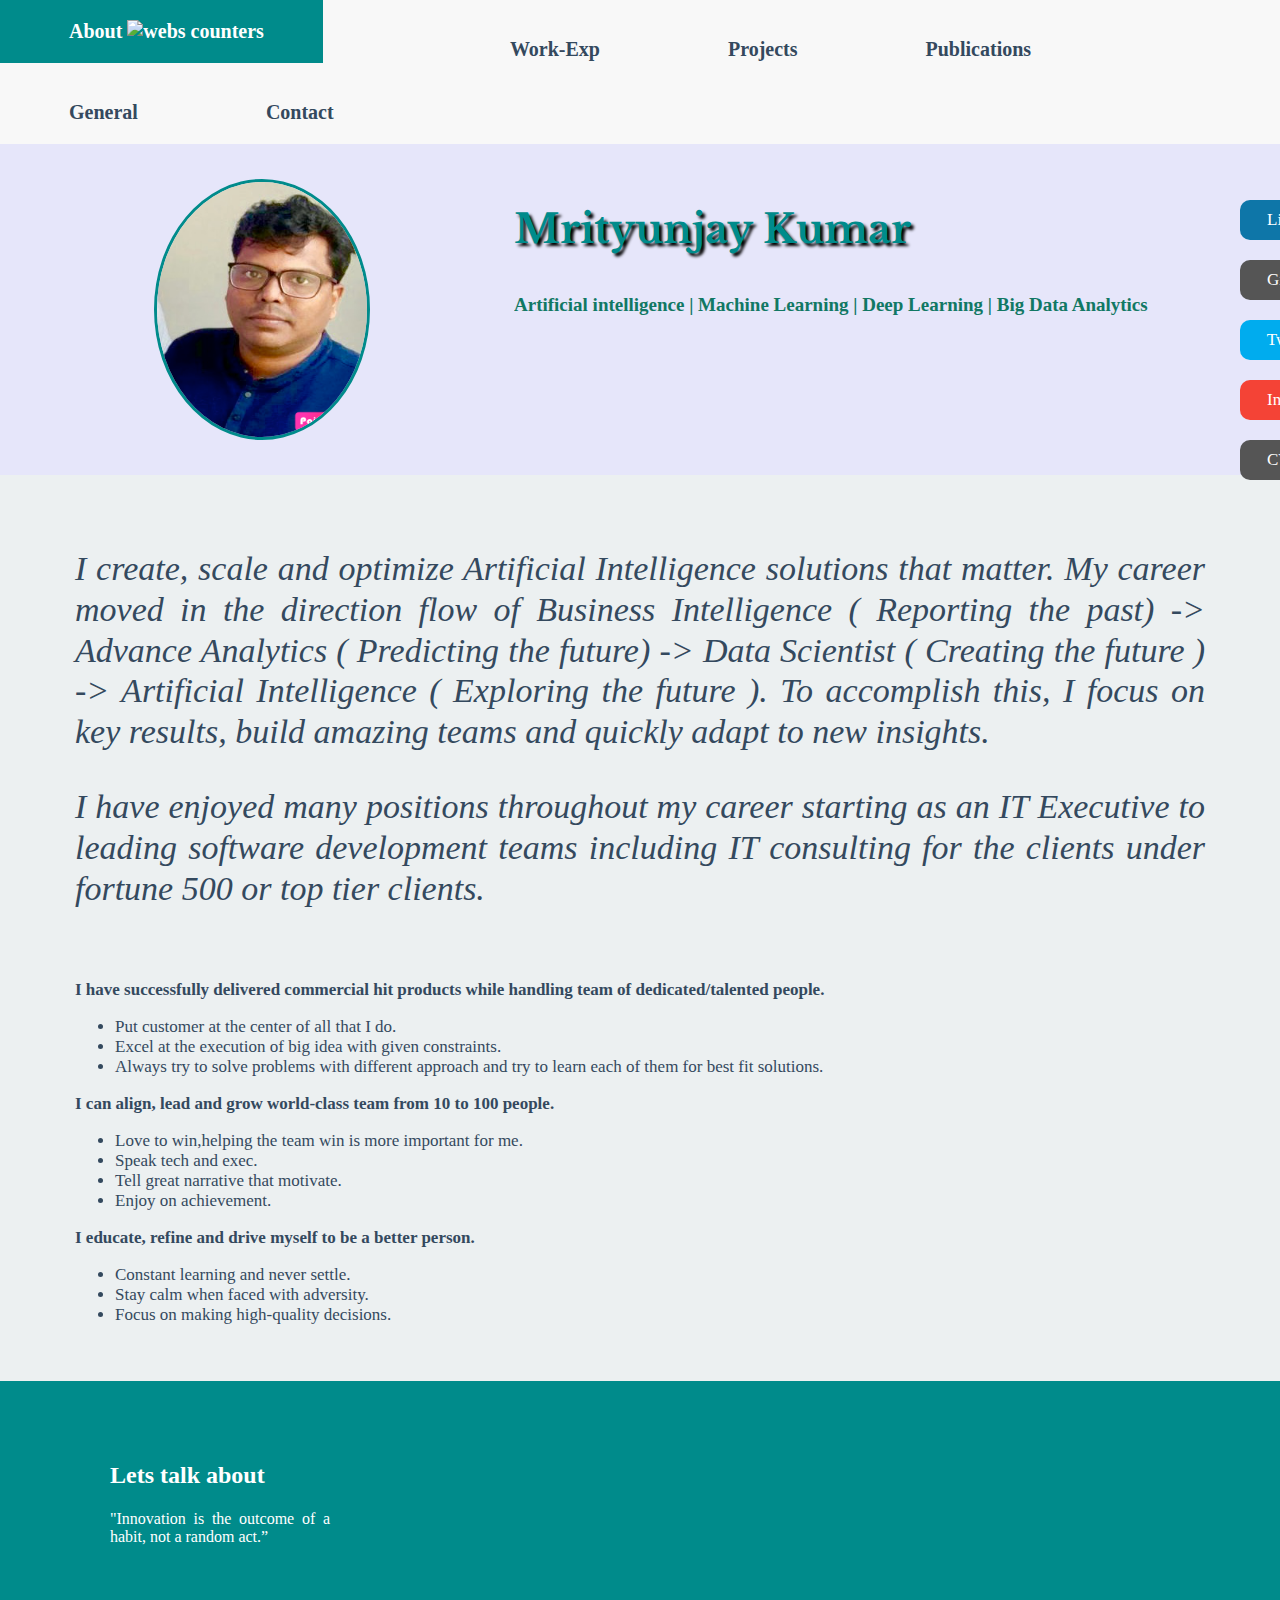
==== index.html @ 2c68a1d3 "Update index.html" ====
<!DOCTYPE html>
<html>
<head>
<meta name="viewport" content="width=device-width, initial-scale=1">
<meta name="author" content="Mrityunjay Kumar">
<!--Define keywords for search engines-->
<meta name="keywords" content="About Me, Online CV, Resume, Online Resume, Data Scientist, ISB, CBA">
<!--Define a description of your web page-->
<meta name="description" content="Online Resume">

<!--Stylesheet-->
<link rel="stylesheet" href="https://use.fontawesome.com/releases/v5.8.2/css/all.css" integrity="sha384-oS3vJWv+0UjzBfQzYUhtDYW+Pj2yciDJxpsK1OYPAYjqT085Qq/1cq5FLXAZQ7Ay" crossorigin="anonymous">
<link href="https://fonts.googleapis.com/css?family=Libre+Baskerville|Ubuntu&amp;display=swap" rel="stylesheet">
<link rel="stylesheet" href="https://fonts.googleapis.com/css?family=Tangerine">
<link rel="stylesheet" href="css/howersidenav.css">
<link rel="stylesheet" href="css/footer.css">
<link rel="stylesheet" href="css/body.css">

<!--Page icon-->
<link rel="shortcut icon" href="img/avtar.ico"/>
<title img src="img/avtar.ico">Mrityunjay Kumar</title>

</head>
		
 <body>

<!--Sidenav-->
<div id="mySidenav" class="sidenav">
  <a href="https://www.linkedin.com/in/mrityunjay-kumar-9306695/" id="linkedin" target="blank"><i class="fab fa-linkedin-in"></i>&nbsp;&nbsp;&nbsp; LinkedIn </a>
  <a href="https://github.com/MrityunjayKumar123" target="blank" id="github"><i class="fab fa-github"></i>&nbsp;&nbsp;&nbsp; Github </a>
  <a href="https://twitter.com/Mrityunjay123" id="twitter" target="blank"><i class="fab fa-twitter"></i>&nbsp;&nbsp;&nbsp; Twitter </a>
  <a href="https://www.instagram.com/mrityunjay__kumar/" id="insta" target="blank"><i class="fab fa-instagram"></i>&nbsp;&nbsp;&nbsp; Instagram </a>
  <a href="https://drive.google.com/file/d/1E9BwExtpAcn0yNSkic_AzF_CJ688AQ5Y/view?usp=sharing" target="blank" download id="download"><i class="fas fa-download"></i>&nbsp;&nbsp;&nbsp; CV Download</a>
</div>

<!--Top Nav-->
<div class="topnav" id="myTopnav">
  <a href="index.html" class="active"><i class="fas fa-user"></i>&nbsp;&nbsp;About  	<!-- hitwebcounter Code START -->
<img src="http://hitwebcounter.com/counter/counter.php?page=7153136&style=0003&nbdigits=5&type=page&initCount=0" title="webs counters" Alt="webs counters"   border="0" >
</a>                                        <br/>
                                        <!-- hitwebcounter.com --><a style="font-family: ; 
                                        font-size: 2px; color: #; text-decoration:  ;">
                    </a>   	      </a>
  <a href="pages/work.html"><i class="fas fa-mail-bulk"></i>&nbsp;&nbsp;Work-Exp</a>
  <a href="pages/project.html"><i class="fas fa-project-diagram"></i>&nbsp;&nbsp;Projects</a>
  <a href="pages/publications.html"><i class="fas fa-newspaper"></i>&nbsp; Publications</a>
  <a href="pages/general.html"><i class="fas fa-info-circle"></i>&nbsp; General</a>
  <a href="pages/contact.html"><i class="far fa-id-badge"></i>&nbsp; Contact</a>
  </a>
</div>


                       
	
<!-- Start of Async Callbell Code -->
<script>
  window.callbellSettings = {
    token: "idbtpaH2zUc19BepEBR7MFmj"
  };
</script>
<script>
  (function(){var w=window;var ic=w.callbell;if(typeof ic==="function"){ic('reattach_activator');ic('update',callbellSettings);}else{var d=document;var i=function(){i.c(arguments)};i.q=[];i.c=function(args){i.q.push(args)};w.Callbell=i;var l=function(){var s=d.createElement('script');s.type='text/javascript';s.async=true;s.src='https://dash.callbell.eu/include/'+window.callbellSettings.token+'.js';var x=d.getElementsByTagName('script')[0];x.parentNode.insertBefore(s,x);};if(w.attachEvent){w.attachEvent('onload',l);}else{w.addEventListener('load',l,false);}}})()
</script>
<!-- End of Async Callbell Code -->

	
	
<!--Header-->
<div class="header-home">
	<div id="row">
		<!--Avatar Starts-->
		<div id="column">
			<img src="img/avtr.jpg" alt="Logo" class="avatar">
		</div>
		<!--Avatar Ends-->
		<div id="column-right">
	<div class="header">
		<p class="logo-name">Mrityunjay Kumar</p>
		<p class="name"><b>Artificial intelligence | Machine Learning | Deep Learning | Big Data Analytics</b></p>
		<!--p class="name">Your&nbsp; Designation</p-->
		<!--p>Location: Navi Mumbai, India</p-->
		</div>
	</div>
	</div>
</div>

<!--Rest Body-->
<div class="main">
	<div>
	<h1>
	  

	  
	<p><em>I create, scale and optimize Artificial Intelligence solutions that matter. My career moved in the direction flow of Business Intelligence ( Reporting the past) -> Advance  Analytics 
( Predicting the future) ->  Data Scientist  ( Creating the future ) -> Artificial Intelligence ( Exploring the future ).

To accomplish this, I focus on key results, build amazing teams and quickly adapt to new insights.   </em></p>
	     
    <p> <em>I have enjoyed many positions throughout my career starting as an IT Executive to leading software development teams including IT consulting for the
	     clients under fortune 500 or top tier clients.  </em>	
	     
	     <i class="fas fa-user-secret"></i></h1>
	 <br>
	     
	     
   <p>  <strong> I have successfully delivered commercial hit products while handling team of dedicated/talented people. </strong> </p> 
   
   <ul>
<li style="font-weight: 400;"><span style="font-weight: 400;">Put customer at the center of all that I do.</span></li>
<li style="font-weight: 400;"><span style="font-weight: 400;">Excel at the execution of big idea with given constraints.</span></li>
<li style="font-weight: 400;"><span style="font-weight: 400;">Always try to solve problems with different approach and try to learn each of them for best fit solutions.</span></li>
   </ul>
	     
<p> <strong>  I can align, lead and grow world-class team from 10 to 100 people. </strong> 

 <ul>
<li style="font-weight: 400;"><span style="font-weight: 400;"> Love to win,helping the team win is more important for me.</span></li>
<li style="font-weight: 400;"><span style="font-weight: 400;"> Speak tech and exec.</span></li>
<li style="font-weight: 400;"><span style="font-weight: 400;"> Tell great narrative that motivate.</span></li>
<li style="font-weight: 400;"><span style="font-weight: 400;"> Enjoy on achievement.</span></li>
</ul>
   
<p>	 <strong>   I educate, refine and drive myself to be a better person. </strong>
 <ul>
<li style="font-weight: 400;"><span style="font-weight: 400;">  Constant learning and never settle. </span></li>
<li style="font-weight: 400;"><span style="font-weight: 400;">  Stay calm when faced with adversity.</span></li>
<li style="font-weight: 400;"><span style="font-weight: 400;">  Focus on making high-quality decisions.</span></li>
 <ul>

</div>
</div>
<!--Footer-->
<footer>
	<div class="row-footer">
		<div class="column-footer">
			<h2 class="ftco-heading-2">Lets talk about</h2>
			<p>"Innovation is the outcome of a habit, not a random act.”</p>
	</div>
</footer>	
	              
</body>
		
		
</html>
---- css/howersidenav.css ----
#mySidenav a {
  width: 170px; /* Set a specific width */
  position: fixed; /* Position them relative to the browser window */
  #left: -155px; /* Position them outside of the screen */
  right: -150px;
  transition: 0.1s; /* Add transition on hover */
  padding: 10px;
  text-decoration: none; /* Remove underline */
  font-size: 17px;
  color: white;
  border-radius: 10px 0px 0px 10px; /* Rounded corners on the top right and bottom right side */
  text-align: left;
  margin-left: 0px;
}

#mySidenav a:hover {
  right: 0; /* On mouse-over, make the elements appear as they should */
}

#linkedin {
    top: 200px;
    background-color: #0e76a8;
}

#github {
    top: 260px;
    background-color: #555;
}

#twitter {
    top: 320px;
    background-color: #00acee;
}

#insta {
    top: 380px;
    background-color: rgb(244, 67, 54);
}

#download {
  top: 440px;
  background-color: #555
}
---- css/footer.css ----
/*footer*/
footer {
    display: block;
	background-color: darkcyan;
}

.row-footer { 
display: flex; 
flex-wrap: wrap; 
margin: 0px 50px 0px 50px;
padding: 40px;
} 

.column-footer { 
display: inline-block; 
width: 20%;
padding: 20px;
}

.ftco-footer .ftco-heading-2 {
    font-size: 17px;
    font-weight: 400;
    color: #000;
}

h1, h2, h3, h4, h5, .h1, .h2, .h3, .h4, .h5 {
    line-height: 1.5;
    color: rgba(0,0,0,.9);
    font-weight: 400;
}

h2, .h2 {
    font-size: 2rem;
}
h1, h2, h3, h4, h5, h6, .h1, .h2, .h3, .h4, .h5, .h6 {
    margin-bottom: .5rem;
    font-family: inherit;
    font-weight: 500;
    line-height: 1.2;
    color: inherit;
}
h1, h2, h3, h4, h5, h6 {
    margin-top: 0;
    margin-bottom: .5rem;
}
h2 {
    display: block;
    font-size: 1.5em;
    margin-block-start: 0.83em;
    margin-block-end: 0.83em;
    margin-inline-start: 0px;
    margin-inline-end: 0px;
    font-weight: bold;
}
.list-unstyled {
    padding-left: 0;
    list-style: none;
}
ol, ul, dl {
    margin-top: 0;
    margin-bottom: 1rem;
}


@media (min-width: 768px)
.container {
    max-width: 720px;
}
@media (min-width: 576px)
.container {
    max-width: 540px;
}
@media (min-width: 992px)
.container {
    max-width: 960px;
}
@media (min-width: 1200px)
.container {
    max-width: 1140px;
}
@media (min-width: 768px)
---- css/body.css ----
body {
    margin: 0px 0px 0px 0px;
    box-sizing: border-box;
    color: white;
    height: 100%;
}

.header {
    #background: darkorchid;
    margin: 0px;
    overflow: hidden;
	#height: 200px;
}

.logo-name {
    font-weight: bolder;
    font-size: 40px;
    font-family: "Libre Baskerville",cursive;
    text-shadow: 3px 3px 3px #000000;
	margin-top: 50px;
	color: darkcyan;	
}

.header-home {
    padding: 10px;
    text-align: auto;
    color: white;
    #background-image: url(../img/macbook.jpeg);
    background-size: cover;
    background-attachment: fixed;
    background-repeat: no-repeat;
    background-position: center;
    background-color: lavender;
    /* margin-top: -100px; */
   # height: 50%;
}

/* Clear floats after the columns */
#row {
    display: flex;
    flex-wrap: wrap;
    #margin-left: 30px;
    #margin-bottom: -15px;
}
#column {
    display: inline-block;
    vertical-align: top;
    #margin-left: 30px;
    width: 40%;
}
#column-right {
    display: inline-block;
    vertical-align: top;
    #margin-left: 30px;
    #margin-top: 30px;
    width: 60%;
}

.avatar {
    display: block;
    width: 210px;
    height: 255px;
    border-radius: 50%;
	border-color: darkcyan;
    margin: 25px auto;
}

img.avatar {
    /* width: 40%; */
    border-radius: 50%;
	border-style: solid;
    border-color: darkcyan;
}

img {
    max-width: 200%;
}

/**Writing area**/
.main {
    -ms-flex: 70%;
    flex: 70%;
    padding: 40px 75px;
    font-size: 17px;
	background-color:#ECF0F1;
	#height: -webkit-fill-available;
	#height: max-content;
	#margin-top: -10px;
	height: 100%;
	color: #34495E;
}


/****Name area******/
.name {
	margin-left: 0px;
	#padding: 60px;
    #text-align: center;
    #margin-top: 40px;
    #margin-bottom: -25px;
	font-size: 19px;
	color: #117864;
}

/**Styling paragraph**/
p {
  text-align: justify;
  text-justify: inter-word;
}
.span {
    font-weight: 400px;
    text-align: justify;
    text-justify: inter-word;
}
/***Top Navigation***/
/* Add a black background color to the top navigation */
.topnav {
  background-color: #F8F8F8; /**#333;**/
  overflow: hidden;
  position: sticky;
  position: -webkit-sticky;
  width: 100%;
  top: 0;
}

/* Style the links inside the navigation bar */
.topnav a {
  float: left;
  display: block;
  color: #34495E;  /*#f2f2f2*/
  text-align: center;
  padding: 20px 59px;
  #padding: 14px 16px;
  text-decoration: none;
  font-size: 20px;
  font-weight: bold;
}

/* Change the color of links on hover */
.topnav a:hover {
  background-color: #ddd;
  color: black;
}

/* Add an active class to highlight the current page */
.topnav a.active {
  background-color: darkcyan; /*#4CAF50;*/
  color: white;
}

/* Hide the link that should open and close the topnav on small screens */
.topnav .icon {
  display: none;
}

/**Paragraph Colors**/
#dark {
	background-color: #ECF0F1;
}
#light {
	background-color: #FAFAFA;
}
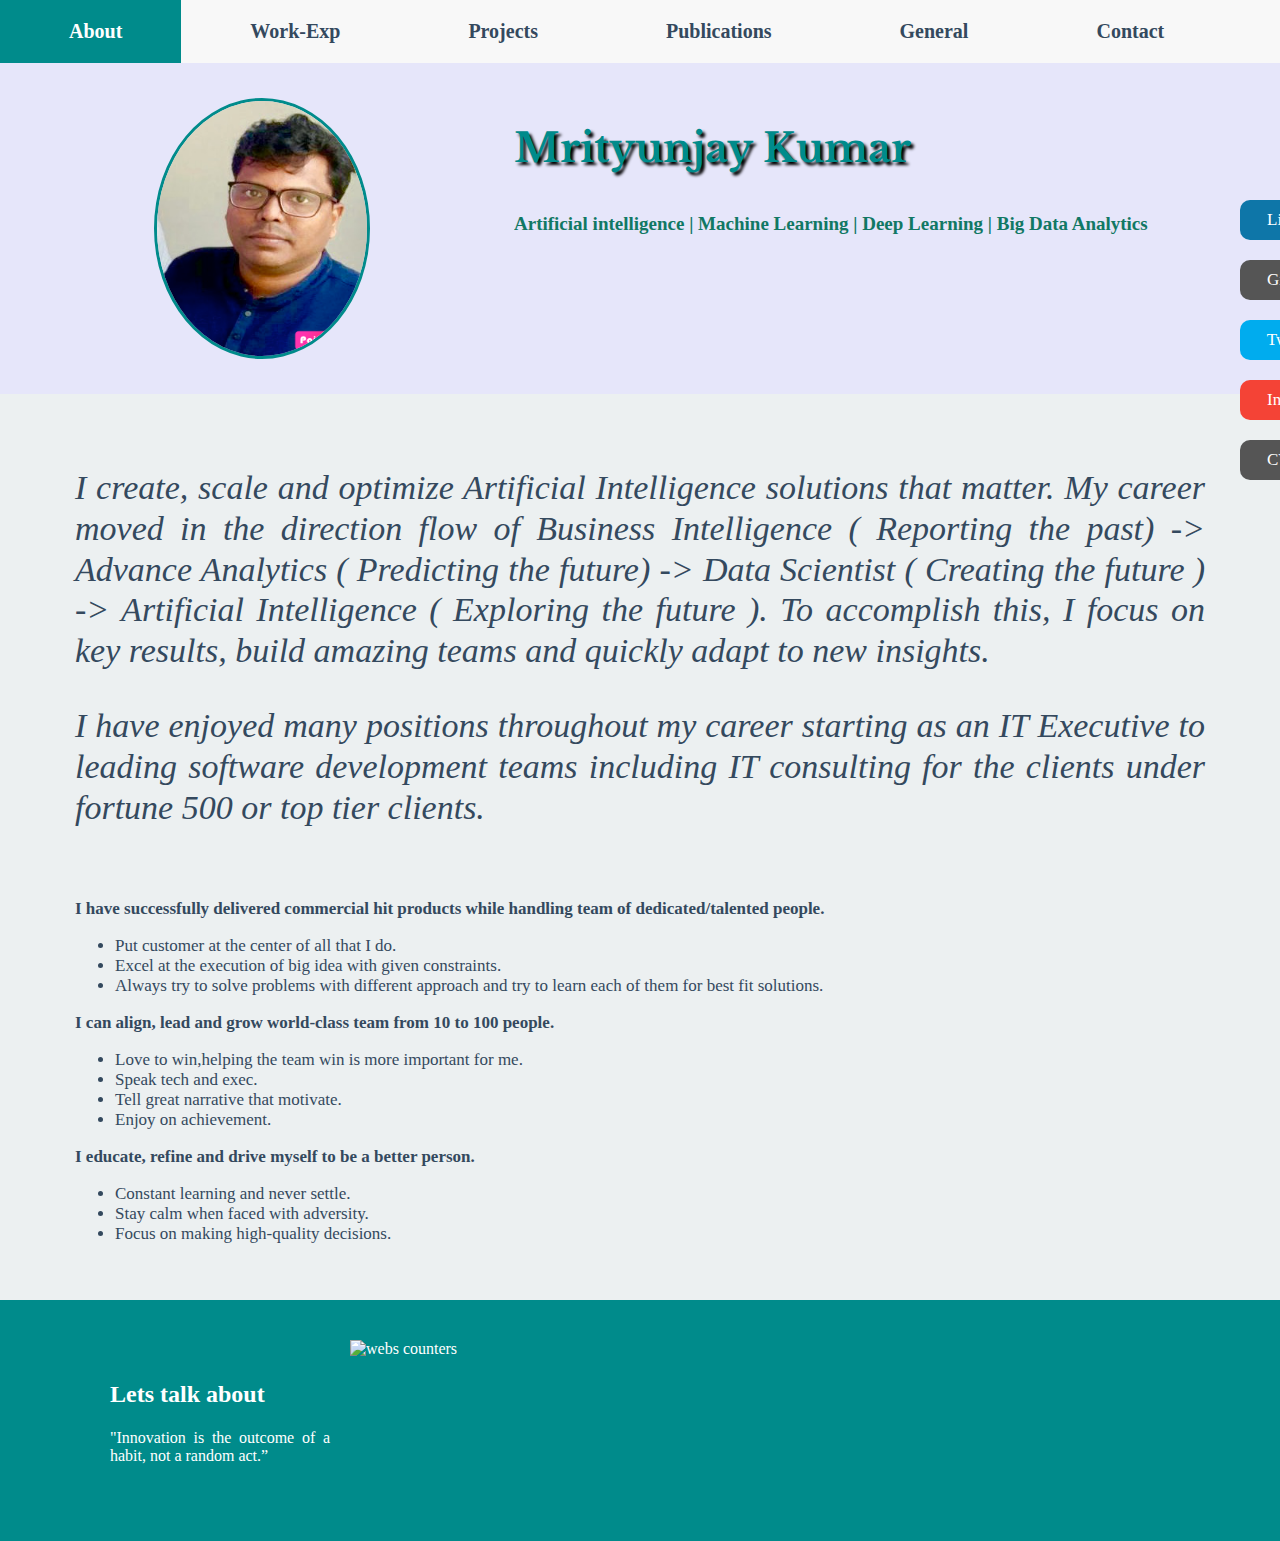
==== commit f858d462: "Update index.html" ====
--- a/index.html
+++ b/index.html
@@ -35,12 +35,7 @@
 
 <!--Top Nav-->
 <div class="topnav" id="myTopnav">
-  <a href="index.html" class="active"><i class="fas fa-user"></i>&nbsp;&nbsp;About  	<!-- hitwebcounter Code START -->
-<img src="http://hitwebcounter.com/counter/counter.php?page=7153136&style=0003&nbdigits=5&type=page&initCount=0" title="webs counters" Alt="webs counters"   border="0" >
-</a>                                        <br/>
-                                        <!-- hitwebcounter.com --><a style="font-family: ; 
-                                        font-size: 2px; color: #; text-decoration:  ;">
-                    </a>   	      </a>
+  <a href="index.html" class="active"><i class="fas fa-user"></i>&nbsp;&nbsp;About </a>
   <a href="pages/work.html"><i class="fas fa-mail-bulk"></i>&nbsp;&nbsp;Work-Exp</a>
   <a href="pages/project.html"><i class="fas fa-project-diagram"></i>&nbsp;&nbsp;Projects</a>
   <a href="pages/publications.html"><i class="fas fa-newspaper"></i>&nbsp; Publications</a>
@@ -49,9 +44,6 @@
   </a>
 </div>
 
-
-                       
-	
 <!-- Start of Async Callbell Code -->
 <script>
   window.callbellSettings = {
@@ -63,8 +55,6 @@
 </script>
 <!-- End of Async Callbell Code -->
 
-	
-	
 <!--Header-->
 <div class="header-home">
 	<div id="row">
@@ -136,6 +126,13 @@
 			<h2 class="ftco-heading-2">Lets talk about</h2>
 			<p>"Innovation is the outcome of a habit, not a random act.”</p>
 	</div>
+  
+  	<!-- hitwebcounter Code START -->
+<img src="http://hitwebcounter.com/counter/counter.php?page=7153136&style=0003&nbdigits=5&type=page&initCount=0" title="webs counters" Alt="webs counters"   border="0" >
+</a>                                        <br/>
+                                        <!-- hitwebcounter.com --><a style="font-family: ; 
+                                        font-size: 2px; color: #; text-decoration:  ;"></a>   
+	
 </footer>	
 	              
 </body>
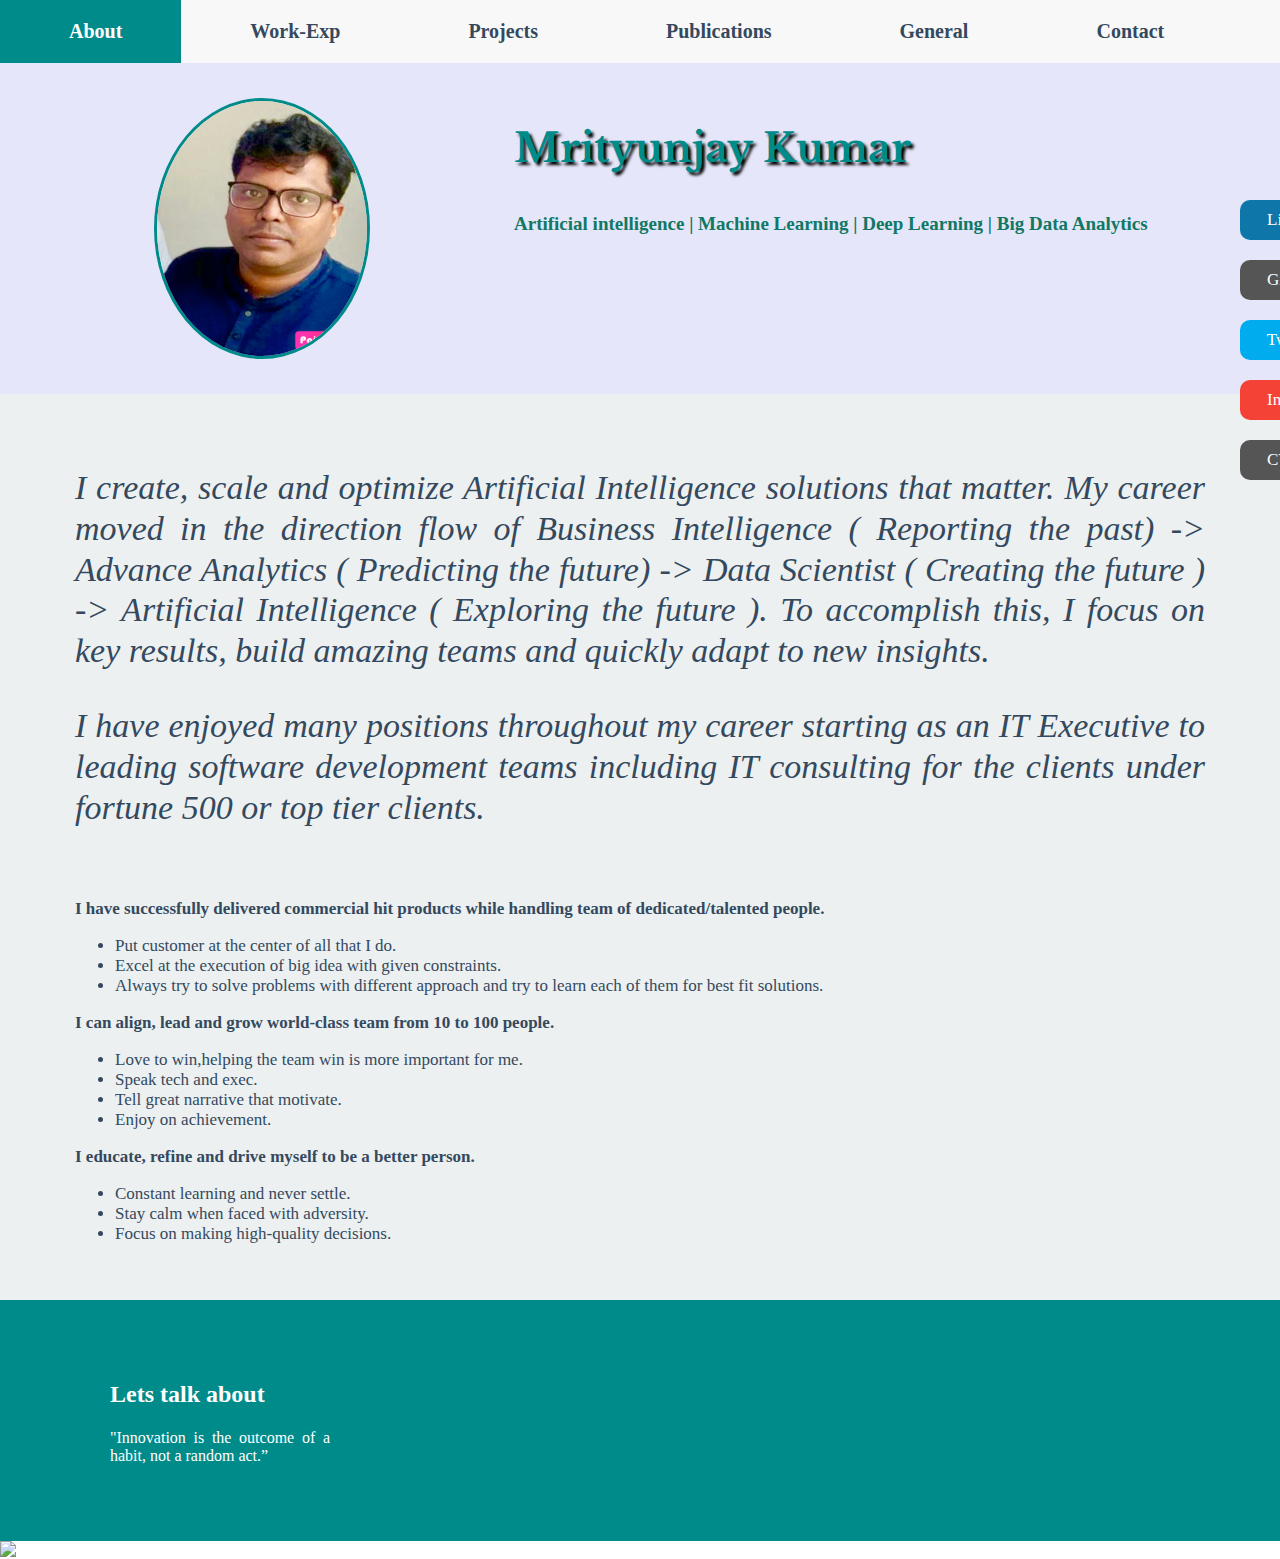
==== commit 5e5dfc6b: "Update index.html" ====
--- a/index.html
+++ b/index.html
@@ -127,15 +127,17 @@
 			<p>"Innovation is the outcome of a habit, not a random act.”</p>
 	</div>
   
+	
+</footer>	
+	              
+</body>
+	
+
   	<!-- hitwebcounter Code START -->
 <img src="http://hitwebcounter.com/counter/counter.php?page=7153136&style=0003&nbdigits=5&type=page&initCount=0" title="webs counters" Alt="webs counters"   border="0" >
 </a>                                        <br/>
                                         <!-- hitwebcounter.com --><a style="font-family: ; 
                                         font-size: 2px; color: #; text-decoration:  ;"></a>   
 	
-</footer>	
-	              
-</body>
-		
 		
 </html> 
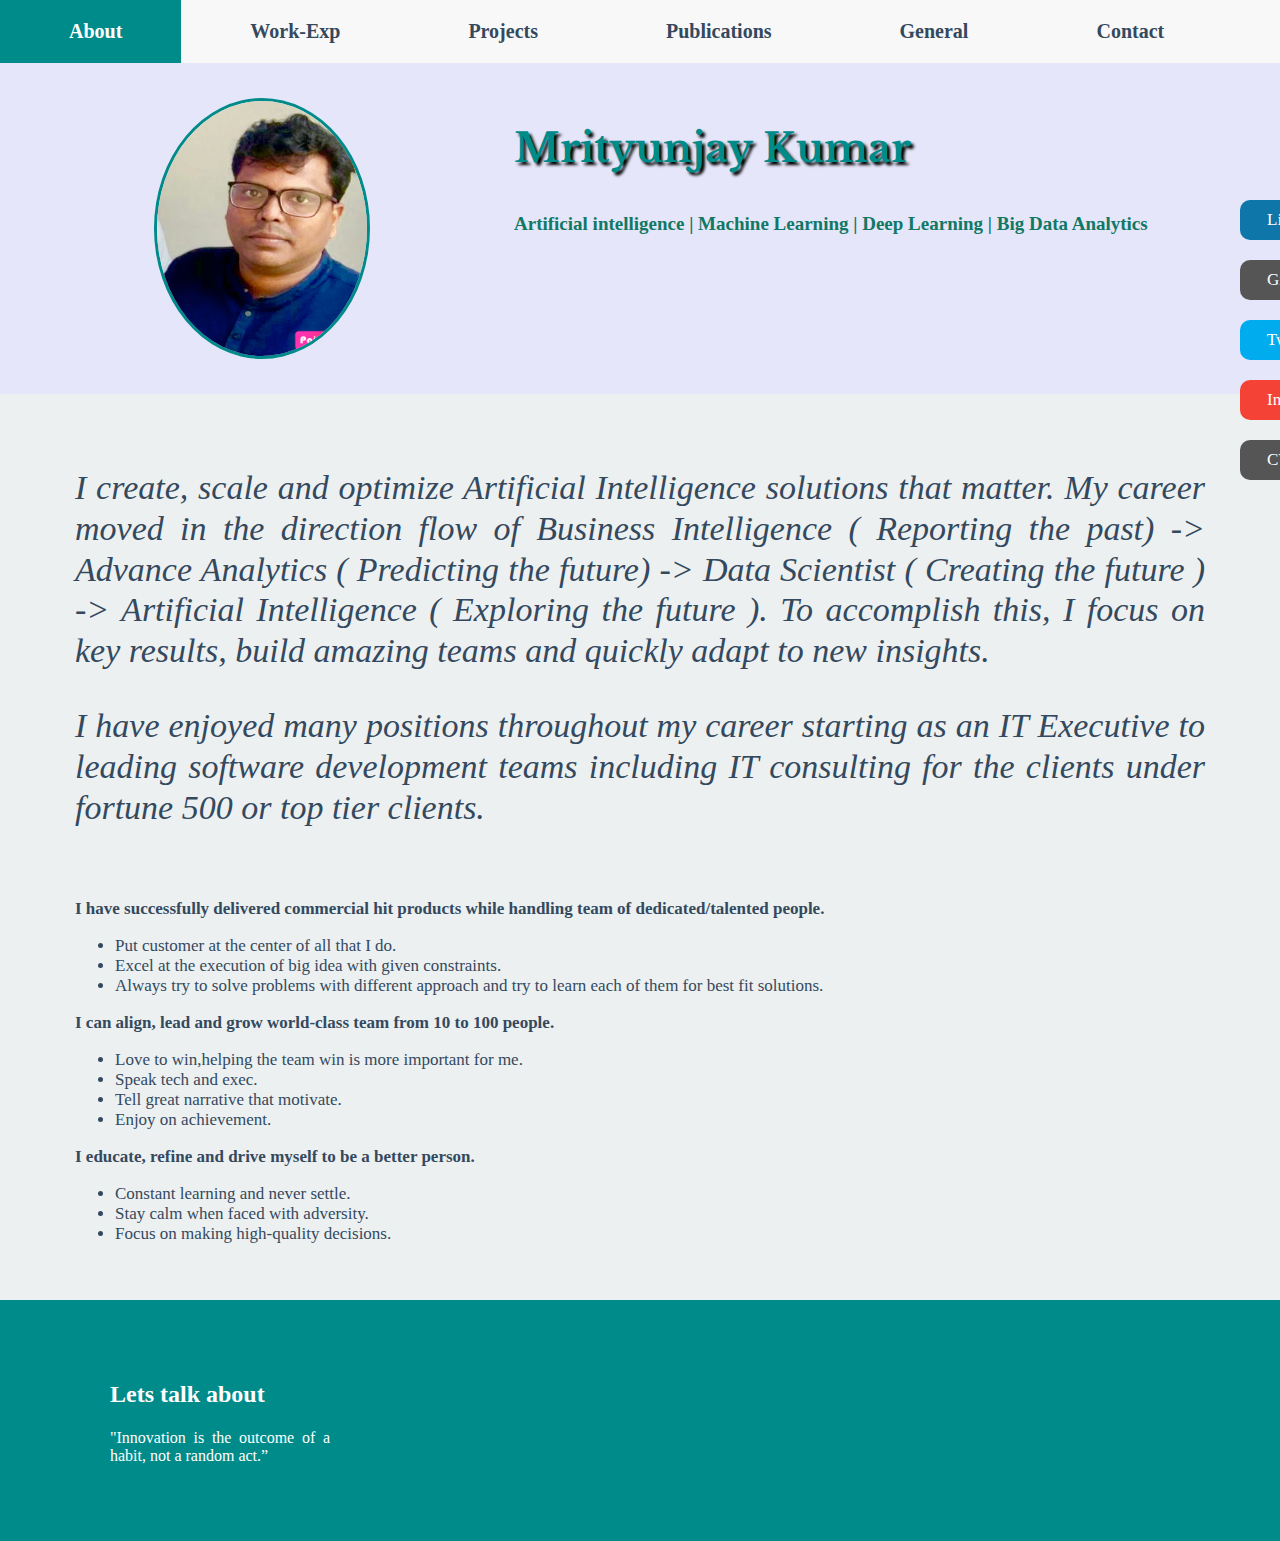
==== commit 3259de56: "Update index.html" ====
--- a/index.html
+++ b/index.html
@@ -132,12 +132,4 @@
 	              
 </body>
 	
-
-  	<!-- hitwebcounter Code START -->
-<img src="http://hitwebcounter.com/counter/counter.php?page=7153136&style=0003&nbdigits=5&type=page&initCount=0" title="webs counters" Alt="webs counters"   border="0" >
-</a>                                        <br/>
-                                        <!-- hitwebcounter.com --><a style="font-family: ; 
-                                        font-size: 2px; color: #; text-decoration:  ;"></a>   
-	
-		
 </html> 
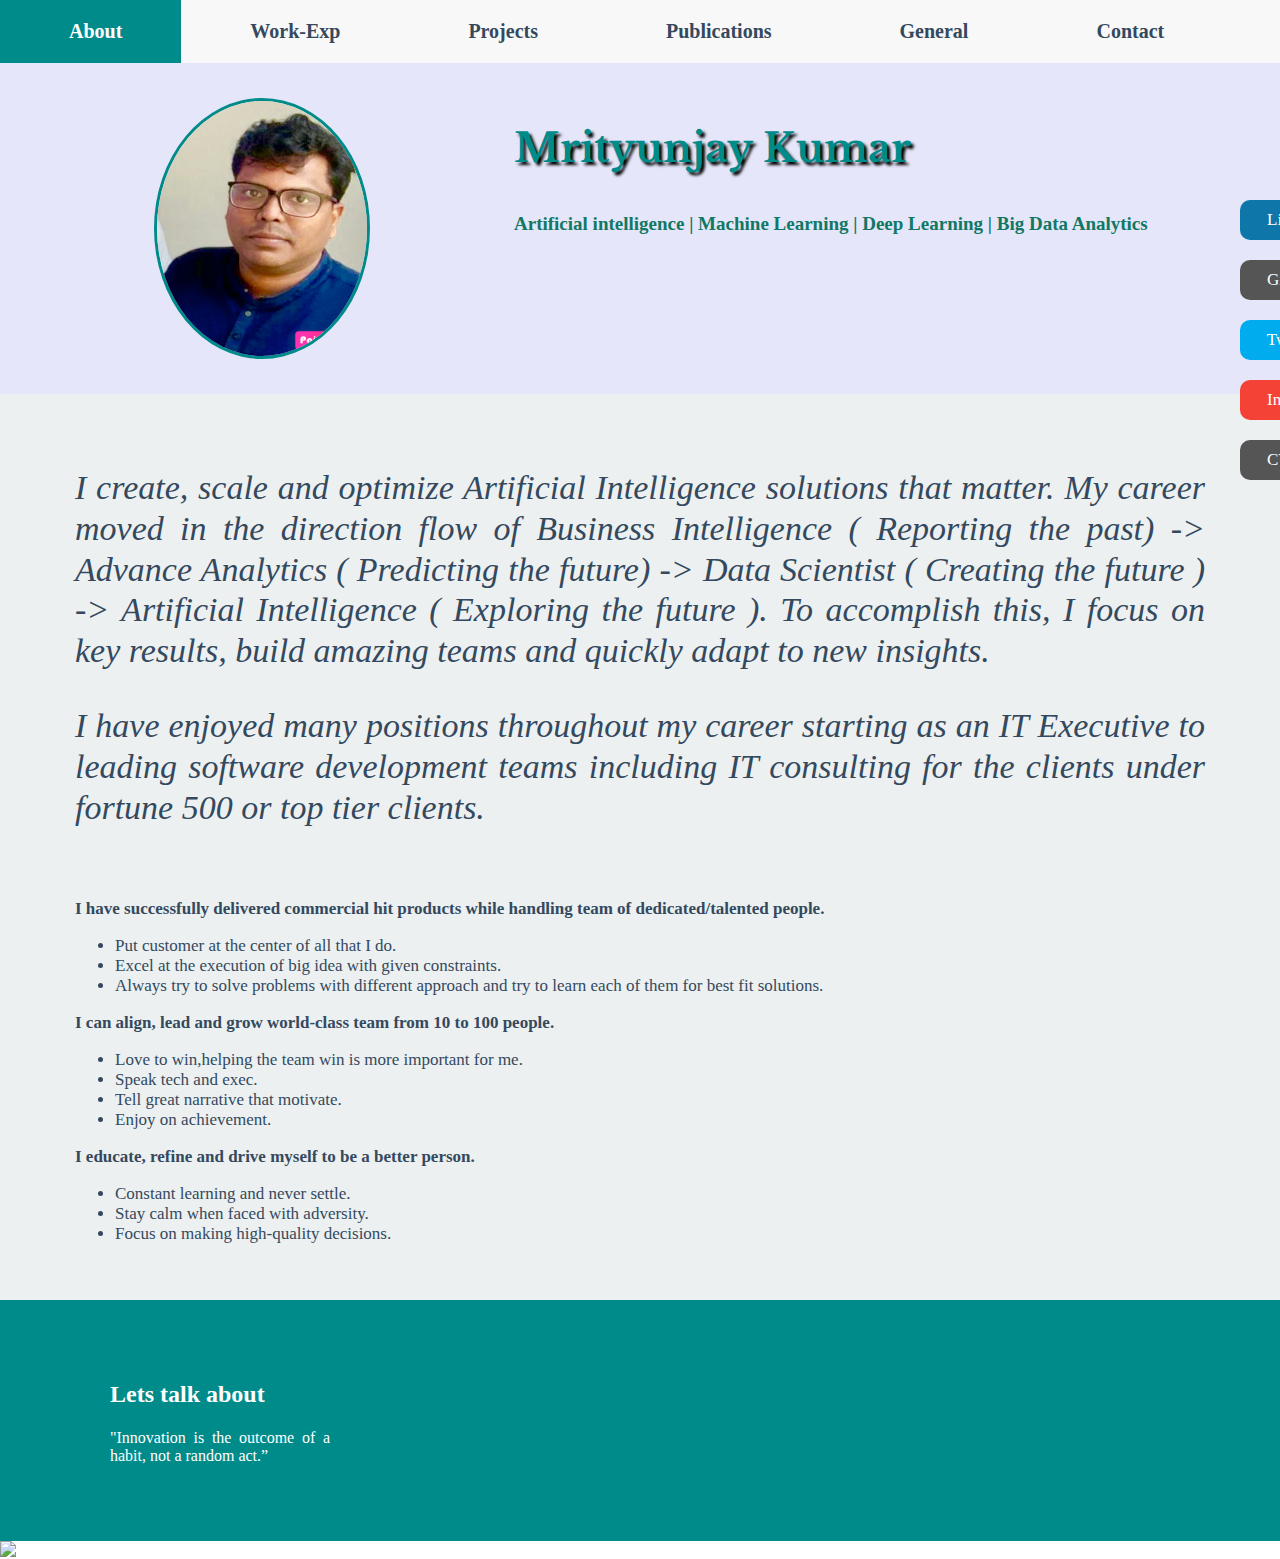
==== commit 1b17c958: "Update index.html" ====
--- a/index.html
+++ b/index.html
@@ -131,5 +131,11 @@
 </footer>	
 	              
 </body>
+
+  	<!-- hitwebcounter Code START -->
+<img src="http://hitwebcounter.com/counter/counter.php?page=7153136&style=0003&nbdigits=5&type=page&initCount=0" title="webs counters" Alt="webs counters"   border="0" >
+</a>    <br/>
+         <!-- hitwebcounter.com <a style="font-family: ; 
+         font-size: 2px; color: #; text-decoration:  ;"></a> 	-->
 	
 </html> 
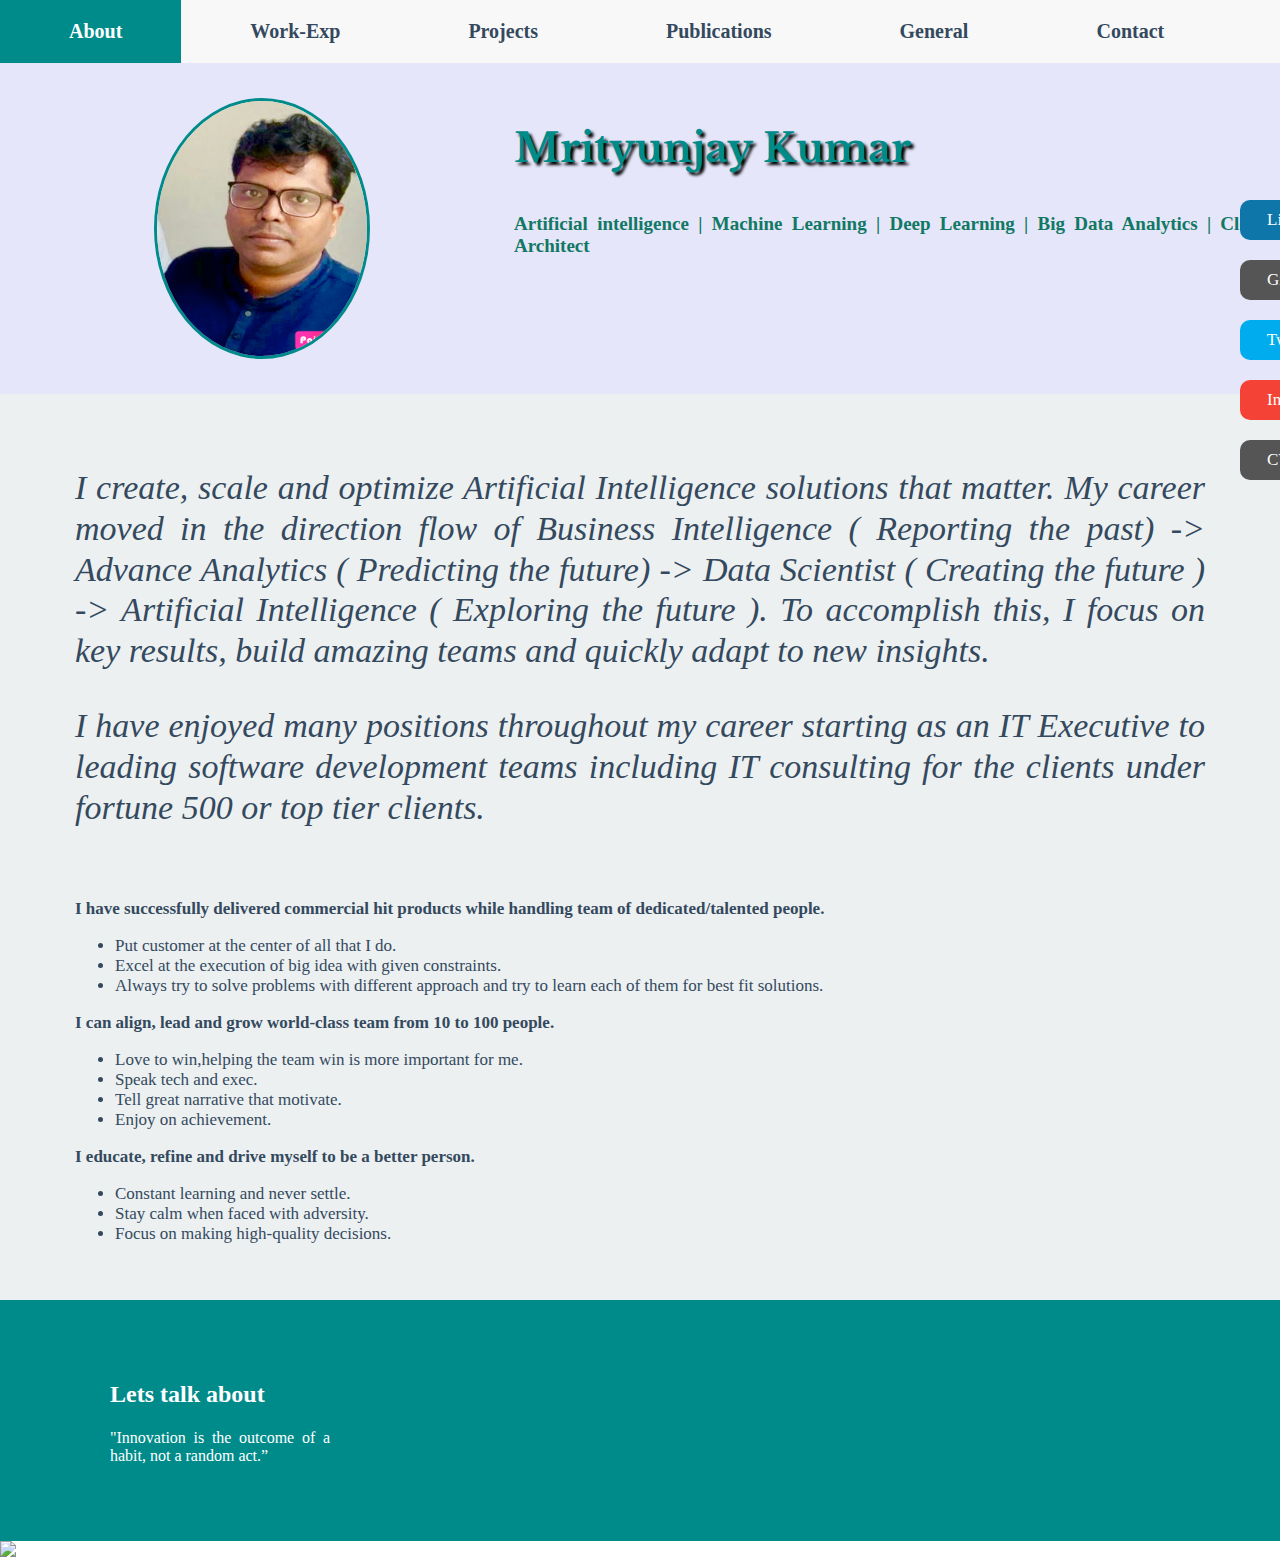
==== commit 67539cf4: "Update index.html" ====
--- a/index.html
+++ b/index.html
@@ -30,7 +30,7 @@
   <a href="https://github.com/MrityunjayKumar123" target="blank" id="github"><i class="fab fa-github"></i>&nbsp;&nbsp;&nbsp; Github </a>
   <a href="https://twitter.com/Mrityunjay123" id="twitter" target="blank"><i class="fab fa-twitter"></i>&nbsp;&nbsp;&nbsp; Twitter </a>
   <a href="https://www.instagram.com/mrityunjay__kumar/" id="insta" target="blank"><i class="fab fa-instagram"></i>&nbsp;&nbsp;&nbsp; Instagram </a>
-  <a href="https://drive.google.com/file/d/1E9BwExtpAcn0yNSkic_AzF_CJ688AQ5Y/view?usp=sharing" target="blank" download id="download"><i class="fas fa-download"></i>&nbsp;&nbsp;&nbsp; CV Download</a>
+  <a href="https://drive.google.com/file/d/1oFpGl44Wv3SUIKaRk-QUOK5cGPy-coia/view?usp=sharing" target="blank" download id="download"><i class="fas fa-download"></i>&nbsp;&nbsp;&nbsp; CV Download</a>
 </div>
 
 <!--Top Nav-->
@@ -66,7 +66,7 @@
 		<div id="column-right">
 	<div class="header">
 		<p class="logo-name">Mrityunjay Kumar</p>
-		<p class="name"><b>Artificial intelligence | Machine Learning | Deep Learning | Big Data Analytics</b></p>
+		<p class="name"><b>Artificial intelligence | Machine Learning | Deep Learning | Big Data Analytics | Cloud Architect </b></p>
 		<!--p class="name">Your&nbsp; Designation</p-->
 		<!--p>Location: Navi Mumbai, India</p-->
 		</div>
@@ -133,9 +133,8 @@
 </body>
 
   	<!-- hitwebcounter Code START -->
-<img src="http://hitwebcounter.com/counter/counter.php?page=7153136&style=0003&nbdigits=5&type=page&initCount=0" title="webs counters" Alt="webs counters"   border="0" >
-</a>    <br/>
+<img src="http://hitwebcounter.com/counter/counter.php?page=7153136&style=0003&nbdigits=5&type=page&initCount=0" title="webs counters" Alt="webs counters" border="0" >
+ <!-- </a>    <br/>
          <!-- hitwebcounter.com <a style="font-family: ; 
          font-size: 2px; color: #; text-decoration:  ;"></a> 	-->
-	
-</html> 
+</html>
